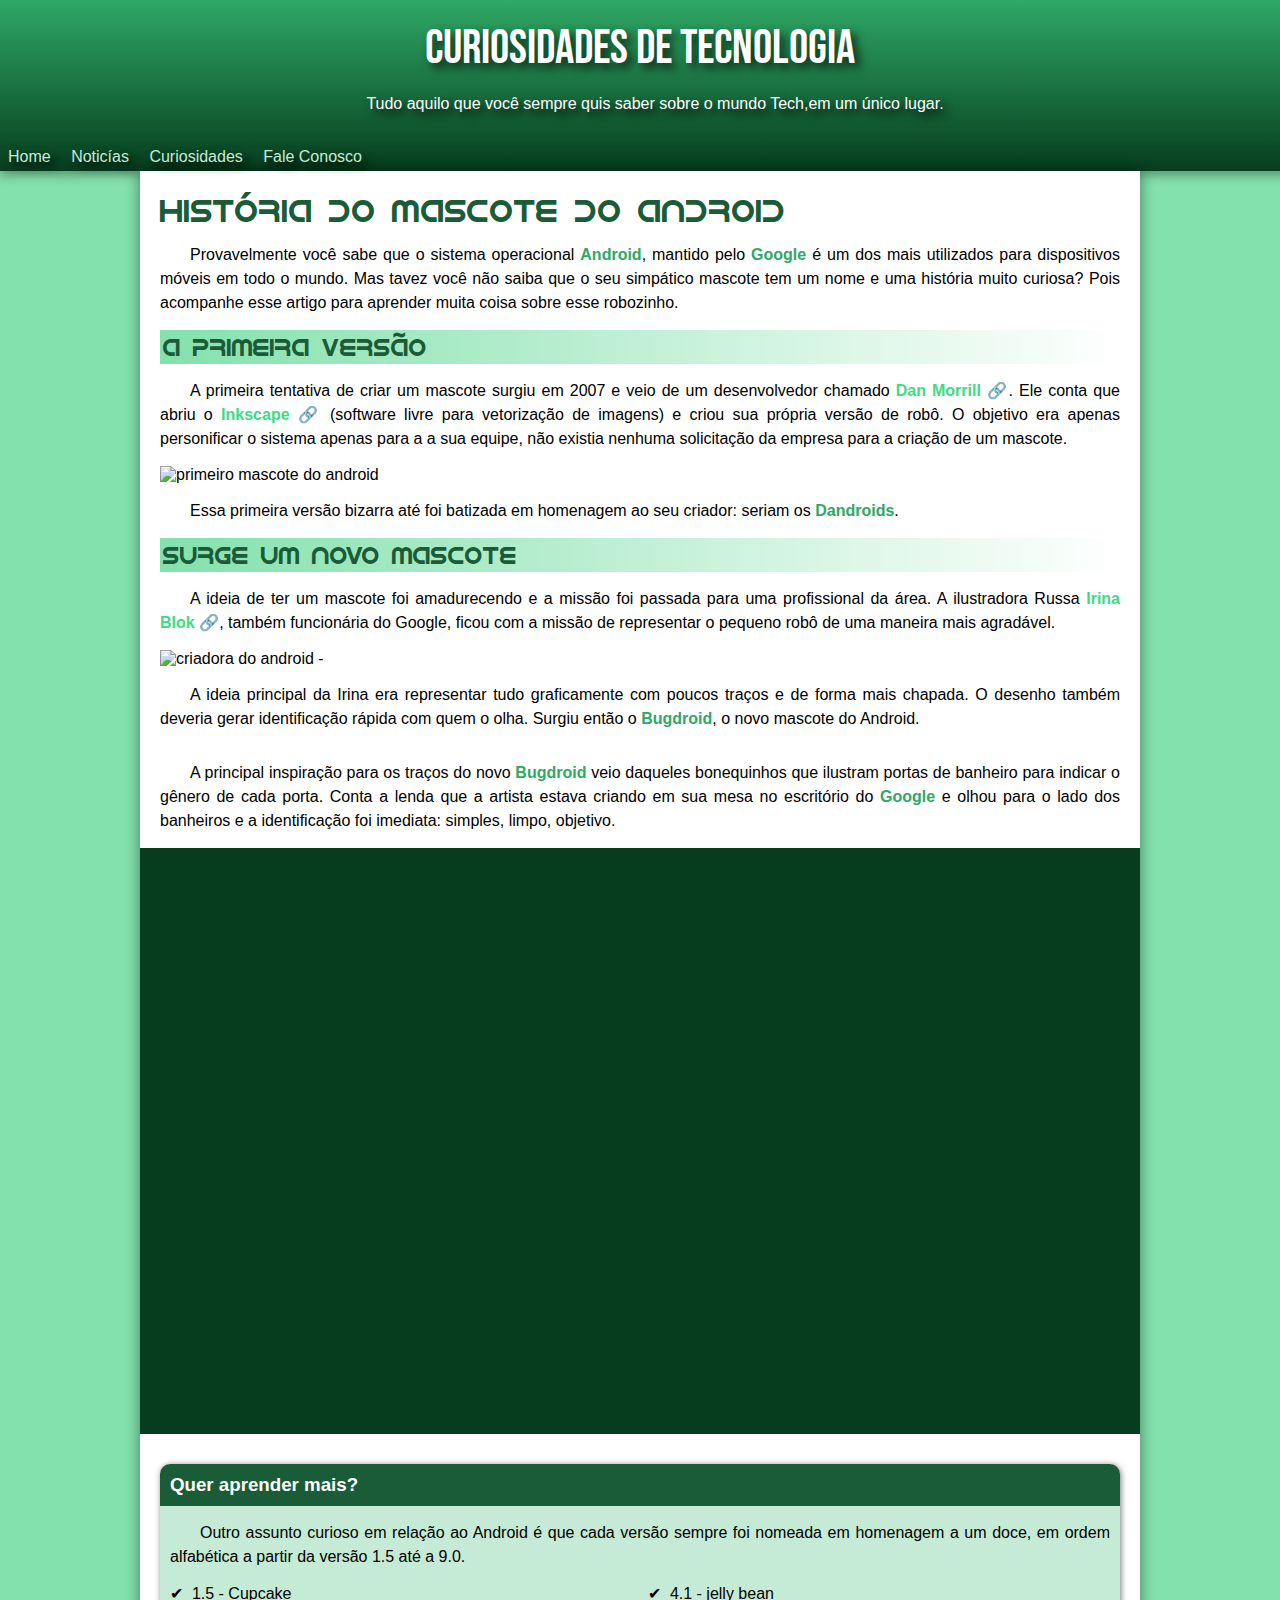
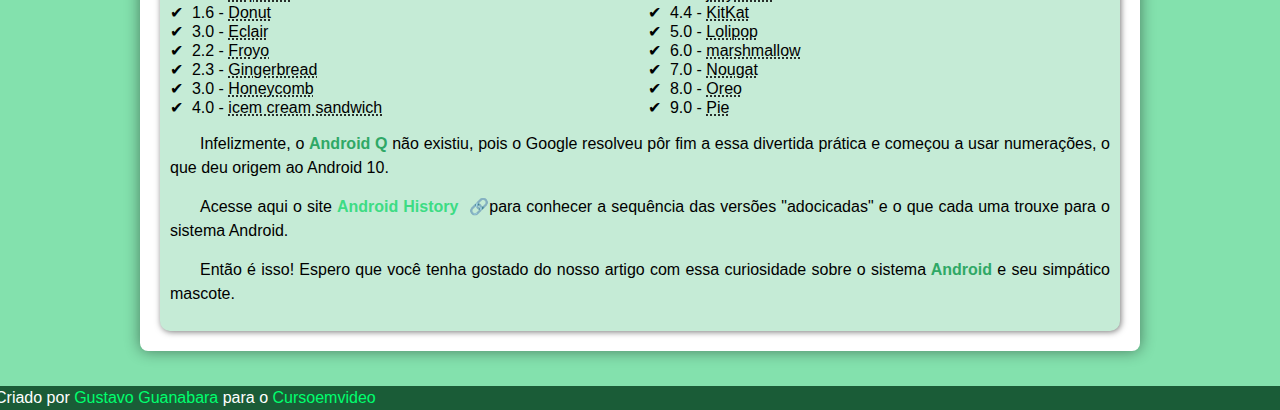
==== index.html @ 60bec957 "Renomeado" ====
<!DOCTYPE html>
<html lang="pt-br">
<head>
    <meta charset="UTF-8">
    <meta http-equiv="X-UA-Compatible" content="IE=edge">
    <meta name="viewport" content="width=device-width, initial-scale=1.0">
    <link rel="shotcut icon" href="materiais/imagens/favicon.ico" type="image/x-icon">
    <link rel="stylesheet" href="reset.css">
    <link rel="stylesheet" href="estilo/style.css">
    <title>Site do android</title>
    
    
</head>
<body  >
    
    <header class="cabeçalho">
            <h1>Curiosidades de tecnologia</h1>
            <p>Tudo aquilo que você sempre quis saber sobre o mundo Tech,em um único lugar.</p>
            <nav class="menu">
                <a href="#" class="home">Home</a>
                <a href="#" class="noticias">Noticías</a>
                <a href="#" class="curiosidades">Curiosidades</a>
                <a href="#" class="fale_conosco">Fale Conosco</a>
                <a href="#"></a>
            </nav>
           
        
        
    </header>
    
    <main>
     <article>
        <h1 class="titulo01 ">História do Mascote do Android</h1>

        <p>Provavelmente você sabe que o sistema operacional <strong>Android</strong>, mantido pelo<strong> Google</strong> é um dos mais utilizados para dispositivos móveis em todo o mundo. Mas tavez você não saiba que o seu simpático mascote tem um nome e uma história muito curiosa? Pois acompanhe esse artigo para aprender muita coisa sobre esse robozinho.</p>
        
        <h2 class="titulo01 efeito-luz-fundo-do-texto ">A primeira versão</h2>
        
        <p>A primeira tentativa de criar um mascote surgiu em 2007 e veio de um desenvolvedor chamado <a class="links"  href="https://androidcommunity.com/dan-morrill-shows-us-the-android-mascot-that-almost-was-20130103/" target="_blank" >Dan Morrill</a>. Ele conta que abriu o <a class="links" href="https://inkscape.org/pt-br/" target="_blank">Inkscape</a> (software livre para vetorização de imagens) e criou sua própria versão de robô. O objetivo era apenas personificar o sistema apenas para a a sua equipe, não existia nenhuma solicitação da empresa para a criação de um mascote.</p>

        <picture>
            <source media="(max-width:800px)" srcset="materiais/imagens/dan-droids-pq.png">
            <img src="materiais/imagens/dan-droids.png" alt="primeiro mascote do android"></picture>
        
        <p>Essa primeira versão bizarra até foi batizada em homenagem ao seu criador: seriam os <strong>Dandroids</strong>.</p>
        
        <h2 class="titulo01 efeito-luz-fundo-do-texto">Surge um novo mascote</h2>
        
        <p>A ideia de ter um mascote foi amadurecendo e a missão foi passada para uma profissional da área. A ilustradora Russa <a class="links" href="https://www.irinablok.com/about" target="_blank">Irina Blok</a>, também funcionária do Google, ficou com a missão de representar o pequeno robô de uma maneira mais agradável.</p>
        
       <picture>
           <source media="(max-width:800px )" srcset="materiais/imagens/irina-blok-pq.jpg">
           <img src="materiais/imagens/irina-blok.jpg" alt="criadora do android">
       </picture>
        -
        <p>A ideia principal da Irina era representar tudo graficamente com poucos traços e de forma mais chapada. O desenho também deveria gerar identificação rápida com quem o olha. Surgiu então o <strong>Bugdroid</strong>, o novo mascote do Android.</p>
        
        <img src="materiais/imagens/bugdroid.png" class="pequena" alt="">
        
        <p>A principal inspiração para os traços do novo <strong>Bugdroid</strong> veio daqueles bonequinhos que ilustram portas de banheiro para indicar o gênero de cada porta. Conta a lenda que a artista estava criando em sua mesa no escritório do <strong>Google</strong> e olhou para o lado dos banheiros e a identificação foi imediata: simples, limpo, objetivo.</p>
        
        <div class="video">
            <iframe width="560" height="315" src="https://www.youtube.com/embed/l2UDgpLz20M" title="YouTube video player" frameborder="0" allow="accelerometer; autoplay; clipboard-write; encrypted-media; gyroscope; picture-in-picture" allowfullscreen></iframe>
        </div>

   <aside>
             
            <h3>Quer aprender mais? </h3>
               
               <p>Outro assunto curioso em relação ao Android é que cada versão sempre foi nomeada em homenagem a um doce, em ordem alfabética a partir da versão 1.5 até a 9.0.</p>
               
               <ul class="lista">
                <li>1.5 - <abbr title="Bolo de Copo">Cupcake</abbr></li>
                <li>1.6 - <abbr title="Rosquinha">Donut</abbr></li>
                <li>3.0 - <abbr title="Bomba">Eclair</abbr></li>
                <li>2.2 - <abbr title="Yogurte Congelado">Froyo</abbr></li>
                <li>2.3 - <abbr title="Biscoito de Gengibre">Gingerbread</abbr></li>
                <li>3.0 - <abbr title="Favo de Mel">Honeycomb</abbr></li>
                <li>4.0 - <abbr title="sanduiche de sorvete">icem cream sandwich</abbr> </li>
                <li>4.1 - <abbr title="Jujuba">jelly bean</abbr> </li>
                <li>4.4 - <abbr title="KitKat">KitKat</abbr></li>
                <li>5.0 - <abbr title="Pirulito">Lolipop</abbr></li>
                <li>6.0 - <abbr title="marshmallow">marshmallow</abbr></li>
                <li>7.0 - <abbr title="Torrone">Nougat</abbr></li>
                <li>8.0 - <abbr title="Oreo">Oreo</abbr></li>
                <li>9.0 - <abbr title="Torta">Pie</abbr></li>
               </ul>
               <p>
                   Infelizmente, o <strong>Android Q</strong> não existiu, pois o Google resolveu pôr fim a essa divertida prática e começou a usar numerações, o que deu origem ao Android 10. </p>

               <p>Acesse aqui o site <a class="links" href="https://www.android.com/intl/pt_pt/history/#/marshmallow">Android History </a>para conhecer a sequência das versões "adocicadas" e o que cada uma trouxe para o sistema Android.</p>
           
               
               <p>Então é isso! Espero que você tenha gostado do nosso artigo com essa curiosidade sobre o sistema<strong> Android</strong> e seu simpático mascote.</p>
   </aside>
        
     </article>
    </main>
            <footer class="rodape">
              <P>Site Criado por<a class='link_rodape' href="https://github.com/gustavoguanabara/html-css" target="_blank"> Gustavo Guanabara </a>para o <a  class='link_rodape' href="https://www.youtube.com/c/CursoemV%C3%ADdeo" target="_blank">Cursoemvideo</a></P>
            </footer>
        








   
    
</body>
</html>
---- estilo/style.css ----
@charset 'UTF-8';

@import url('https://fonts.googleapis.com/css2?family=Bebas+Neue&display=swap');

@font-face {
    font-family: Android;
    src: url(/fontes/idroid.otf) format('opentype');
    font-weight: normal;
}

:root{
    --cor0:#c5ebd6;
    --cor1:#83e1ad;
    --cor2:#3ddc84;
    --cor3:#2fa866;
    --cor4:#1a5c37;
    --cor5:#063d1e;

    --font-padrao:arial,verdana,helvetica,sans-serif;
    --font-destaque:'Bebas Neue', cursive;
    --font-android:'Android',cursive;


}

header > h1{
    font-family:var(--font-destaque) ;
    font-size: 3em;
    text-shadow: 5px 5px 10px rgba(0, 0, 0, 0.753);
    padding-top: 20px;
    font-weight: normal;
}

header > p{
    text-align: center;
}

body > header{
    margin: auto; 
    padding: 0%;
    background-color: var(--cor4);
    text-align: center;
    text-shadow: 5px 5px 10px black;
    color: white;
    background-image: linear-gradient(to bottom,var(--cor3),var(--cor5));
  
    
    
}

body{
    text-align: justify;
    margin: 0px;
    padding: 0px;
    background-color: var(--cor1) ;
    font-family: var(--font-padrao);
  
}

aside{
    background-color: var(--cor0);
}
p{
    margin: 15px 0px;
    text-align: justify;
    text-indent: 30px;
    line-height: 1.5em;
}

.titulo01{
    font-family: var(--font-android);
    font-weight: normal;
    color:  var(--cor4);

}
.efeito-luz-fundo-do-texto{
    background-image: linear-gradient(to right,var(--cor1),transparent);
    padding: 3px;
    size: 1px;
}
.menu > a{
    text-decoration: none;
    color:var(--cor0);
    padding: 8px;
}
.menu{
    margin: auto;
    padding: -1px;
    text-align: left;
    margin-block-start: 2em;
    margin-inline-end: 2em;
    margin-inline-start: 0px;
    margin-inline-end: -16px;
    padding-bottom: 5px;
    box-shadow: 0px 5px 10px rgba(0, 0, 0, 0.301);
}
main{
    box-shadow: 0px 0px 15px rgba(0, 0, 0, 0.452);
    margin: auto;
    padding: 20px;
    background-color: white;
    min-width: 320px;
    max-width: 1000px;
    border-radius: 0px 0px 8px 8px;
  
    
}

div.video{
    background-color: var(--cor5);
    margin: 0px -20px 30px -20px;
    padding: 20px;
    padding-bottom: 59%;
    position: relative;
}
div.video > iframe {
    position: absolute;
    top: 5%;
    left: 5%;
    width: 90%;
    height: 90%;
}

strong{
    color: var(--cor3);
    font-weight: bold;

}

.menu > a:hover{
    background-color:#0d753783;
    padding: 5px;
    border-radius: 5px;
    transition-duration: 0.5s;
}

.links{
    font-weight: bold;
    text-decoration: none;
    text-align: justify;
    color: var(--cor2);

}

.links:hover{
    color: var(--cor5);
    text-decoration: underline;
    
}

a.links::after{
    content: '\00A0\1F517';
}


img{
    width: 99%;
}
main img.pequena{
    margin: auto;
    display: block;
    max-width: 350px;

}
.video{
    height: auto;
    width: auto;
    background-color: rgb(13, 110, 13);
    
}

aside{
    border-radius: 10px ;
    padding: 10px;
    box-shadow: 1px 1px 6px rgba(0, 0, 0, 0.527);
}
aside > h3{
    background-color: var(--cor4);
    color: white;
    padding: 10px;
    margin: -10px -10px 0 -10px;
    border-radius: 10px 10px 0px 0px ;
}
.lista{
    list-style-type: '\2714\00A0\00A0';
    list-style-position: inside;
    columns: 2;

    
}

.conteudo-meio{
    background-color: white;
}
footer{
    background-color: var(--cor4);
    padding: 0px;
    margin: 35px -57px -75px -67px;
    text-align: center;
    color: white;

   
}

.rodape > p > a{
    text-decoration: none;
    color: #00ff6e;
}

.rodape > p > a:hover{
    color:var(--cor0);
    text-decoration: underline;

}
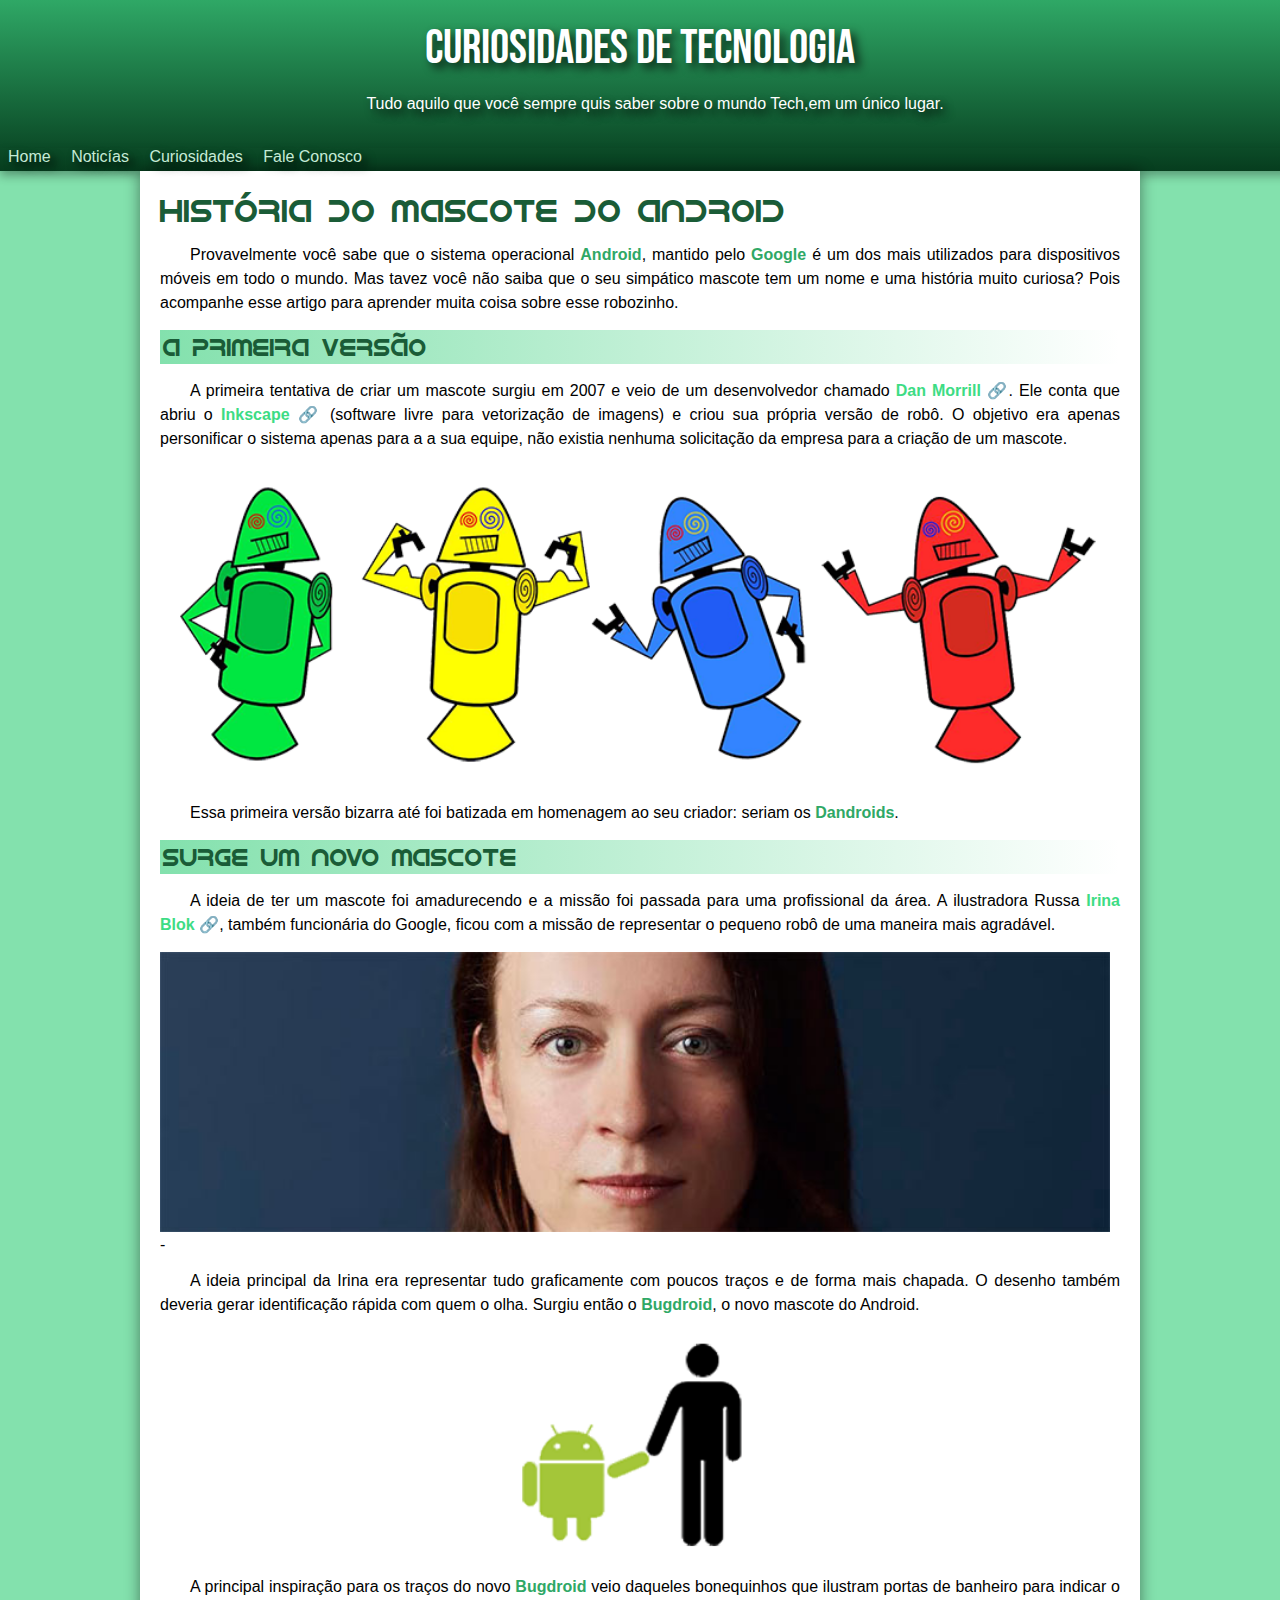
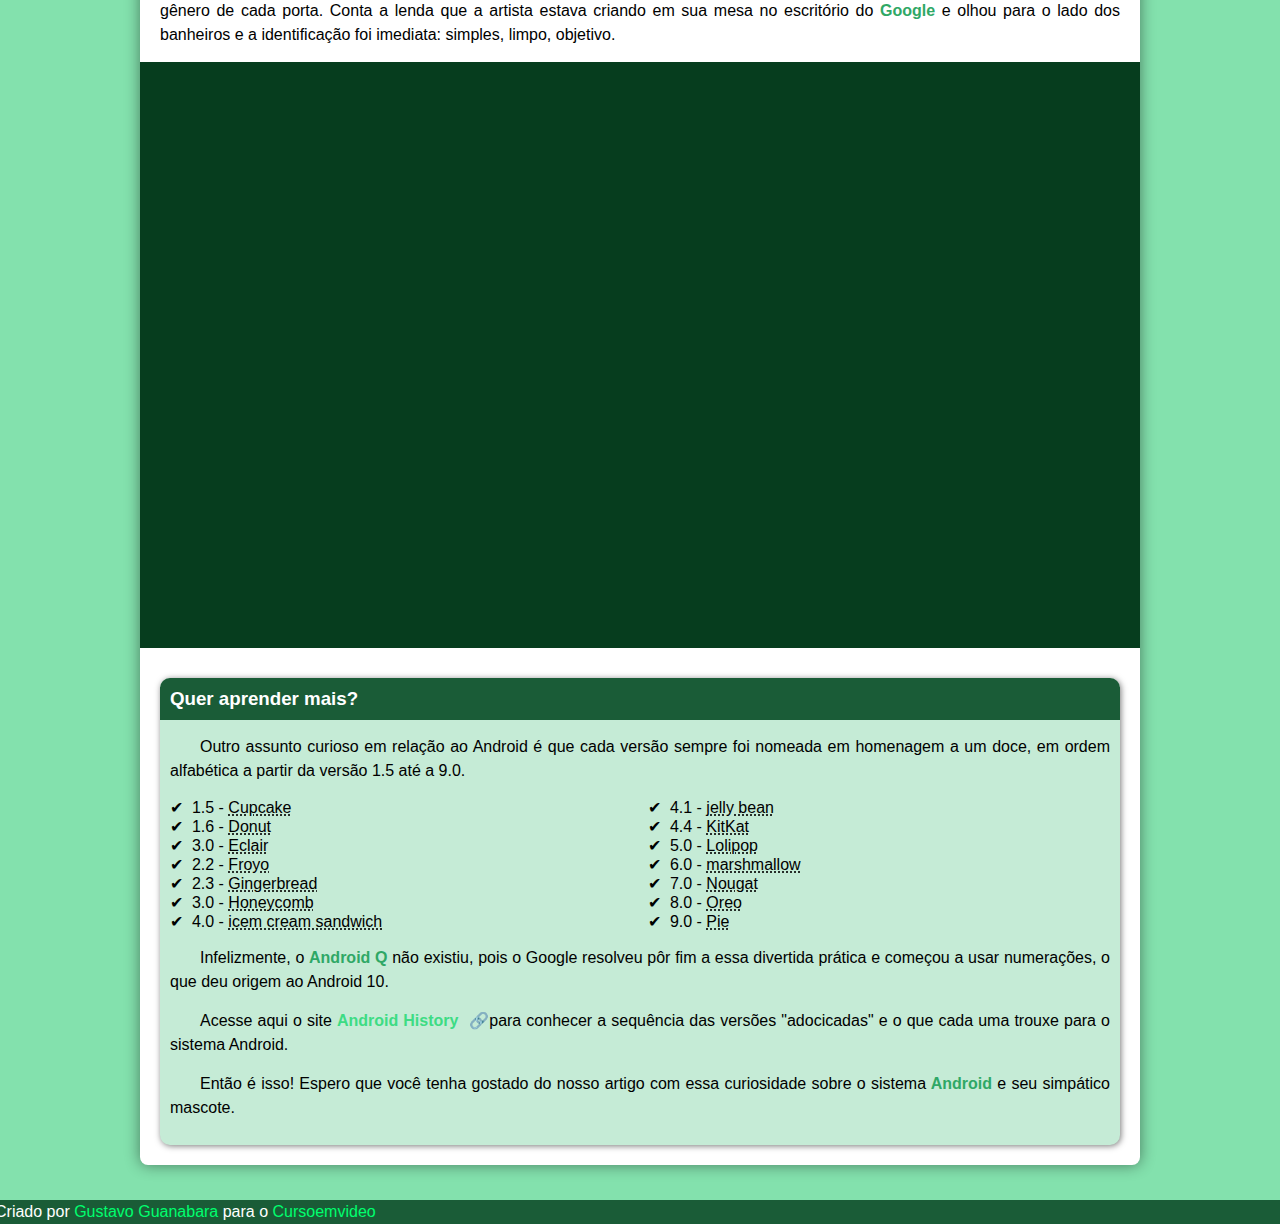
==== commit b3b719a4: "atualização 2.0" ====
--- a/index.html
+++ b/index.html
@@ -4,7 +4,7 @@
     <meta charset="UTF-8">
     <meta http-equiv="X-UA-Compatible" content="IE=edge">
     <meta name="viewport" content="width=device-width, initial-scale=1.0">
-    <link rel="shotcut icon" href="materiais/imagens/favicon.ico" type="image/x-icon">
+    <link rel="shotcut icon" href="imagens/favicon.ico" type="image/x-icon">
     <link rel="stylesheet" href="reset.css">
     <link rel="stylesheet" href="estilo/style.css">
     <title>Site do android</title>
@@ -39,8 +39,8 @@
         <p>A primeira tentativa de criar um mascote surgiu em 2007 e veio de um desenvolvedor chamado <a class="links"  href="https://androidcommunity.com/dan-morrill-shows-us-the-android-mascot-that-almost-was-20130103/" target="_blank" >Dan Morrill</a>. Ele conta que abriu o <a class="links" href="https://inkscape.org/pt-br/" target="_blank">Inkscape</a> (software livre para vetorização de imagens) e criou sua própria versão de robô. O objetivo era apenas personificar o sistema apenas para a a sua equipe, não existia nenhuma solicitação da empresa para a criação de um mascote.</p>
 
         <picture>
-            <source media="(max-width:800px)" srcset="materiais/imagens/dan-droids-pq.png">
-            <img src="materiais/imagens/dan-droids.png" alt="primeiro mascote do android"></picture>
+            <source media="(max-width:800px)" srcset="imagens/dan-droids-pq.png">
+            <img src="imagens/dan-droids.png" alt="primeiro mascote do android"></picture>
         
         <p>Essa primeira versão bizarra até foi batizada em homenagem ao seu criador: seriam os <strong>Dandroids</strong>.</p>
         
@@ -49,13 +49,13 @@
         <p>A ideia de ter um mascote foi amadurecendo e a missão foi passada para uma profissional da área. A ilustradora Russa <a class="links" href="https://www.irinablok.com/about" target="_blank">Irina Blok</a>, também funcionária do Google, ficou com a missão de representar o pequeno robô de uma maneira mais agradável.</p>
         
        <picture>
-           <source media="(max-width:800px )" srcset="materiais/imagens/irina-blok-pq.jpg">
-           <img src="materiais/imagens/irina-blok.jpg" alt="criadora do android">
+           <source media="(max-width:800px )" srcset="imagens/irina-blok-pq.jpg">
+           <img src="imagens/irina-blok.jpg" alt="criadora do android">
        </picture>
         -
         <p>A ideia principal da Irina era representar tudo graficamente com poucos traços e de forma mais chapada. O desenho também deveria gerar identificação rápida com quem o olha. Surgiu então o <strong>Bugdroid</strong>, o novo mascote do Android.</p>
         
-        <img src="materiais/imagens/bugdroid.png" class="pequena" alt="">
+        <img src="imagens/bugdroid.png" class="pequena" alt="">
         
         <p>A principal inspiração para os traços do novo <strong>Bugdroid</strong> veio daqueles bonequinhos que ilustram portas de banheiro para indicar o gênero de cada porta. Conta a lenda que a artista estava criando em sua mesa no escritório do <strong>Google</strong> e olhou para o lado dos banheiros e a identificação foi imediata: simples, limpo, objetivo.</p>
         
